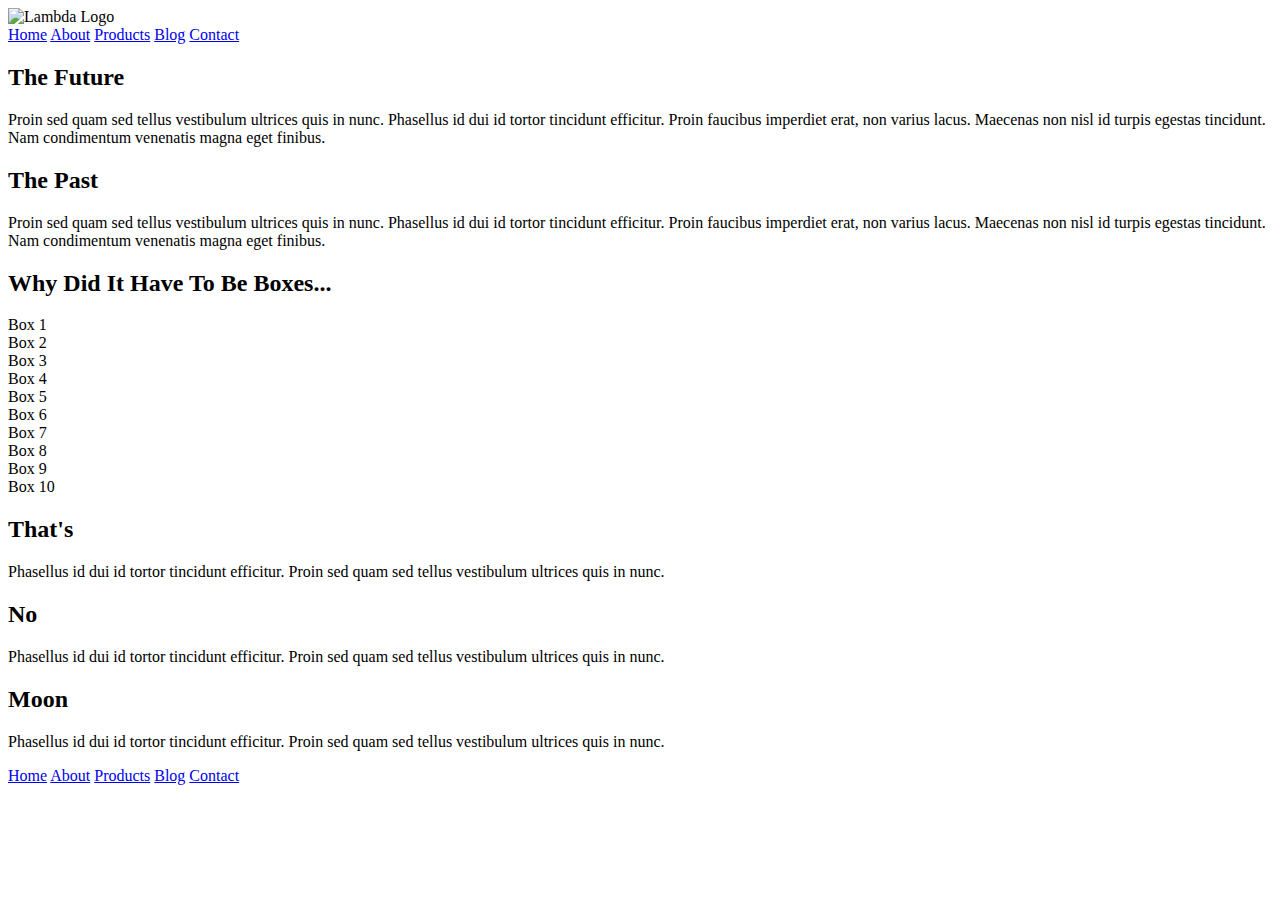
==== index.html @ 7431e356 "Basic Markup" ====
<!doctype html>

<html lang="en">
<head>
  <meta charset="utf-8">

  <title>Sprint Challenge - Home</title>

  <link href="https://fonts.googleapis.com/css?family=Roboto|Rubik" rel="stylesheet">
  <link rel="stylesheet" href="css/index.css">

</head>

<body>
    <div class="container">
        <header>
            <img src="img/lambda-black.png" alt="Lambda Logo">
                <nav>
                    <a href="index.html">Home</a>
                    <a href="about.html">About</a>
                    <a href="#">Products</a>
                    <a href="#">Blog</a>
                    <a href="#">Contact</a>
                </nav>
        </header>
   
        <section class="top-content">
            <div class="text-container">
                <h2>The Future</h2>
                <p>Proin sed quam sed tellus vestibulum ultrices quis in nunc. Phasellus id dui id tortor tincidunt efficitur. Proin faucibus imperdiet erat, non varius lacus. Maecenas non nisl id turpis egestas tincidunt. Nam condimentum venenatis magna eget finibus.</p>
            </div>
            <div class="text-container">
                <h2>The Past</h2>
                <p>Proin sed quam sed tellus vestibulum ultrices quis in nunc. Phasellus id dui id tortor tincidunt efficitur. Proin faucibus imperdiet erat, non varius lacus. Maecenas non nisl id turpis egestas tincidunt. Nam condimentum venenatis magna eget finibus.</p>
            </div>
        </section>
        
        <section class="middle-content">
        
            <h2>Why Did It Have To Be Boxes...</h2>
            
            <div class="boxes">
                <div class="box">Box 1</div>
                <div class="box">Box 2</div>
                <div class="box">Box 3</div>
                <div class="box">Box 4</div>
                <div class="box">Box 5</div>
                <div class="box">Box 6</div>
                <div class="box">Box 7</div>
                <div class="box">Box 8</div>
                <div class="box">Box 9</div>
                <div class="box">Box 10</div>
            </div>
        
        </section>

        <section class="bottom-content">

            <div class="text-container">
                <h2>That's</h2>
                <p>Phasellus id dui id tortor tincidunt efficitur. Proin sed quam sed tellus vestibulum ultrices quis in nunc.</p>
            </div>
            <div class="text-container">
                <h2>No</h2>
                <p>Phasellus id dui id tortor tincidunt efficitur. Proin sed quam sed tellus vestibulum ultrices quis in nunc.</p>
            </div>
            <div class="text-container">
                <h2>Moon</h2>
                <p>Phasellus id dui id tortor tincidunt efficitur. Proin sed quam sed tellus vestibulum ultrices quis in nunc.</p>
            </div>

        </section>
        
        <footer>
            <nav>
                <a href="#">Home</a>
                <a href="#">About</a>
                <a href="#">Products</a>
                <a href="#">Blog</a>
                <a href="#">Contact</a>
            </nav>
        </footer>
    </div><!-- container -->        
</body>
</html>
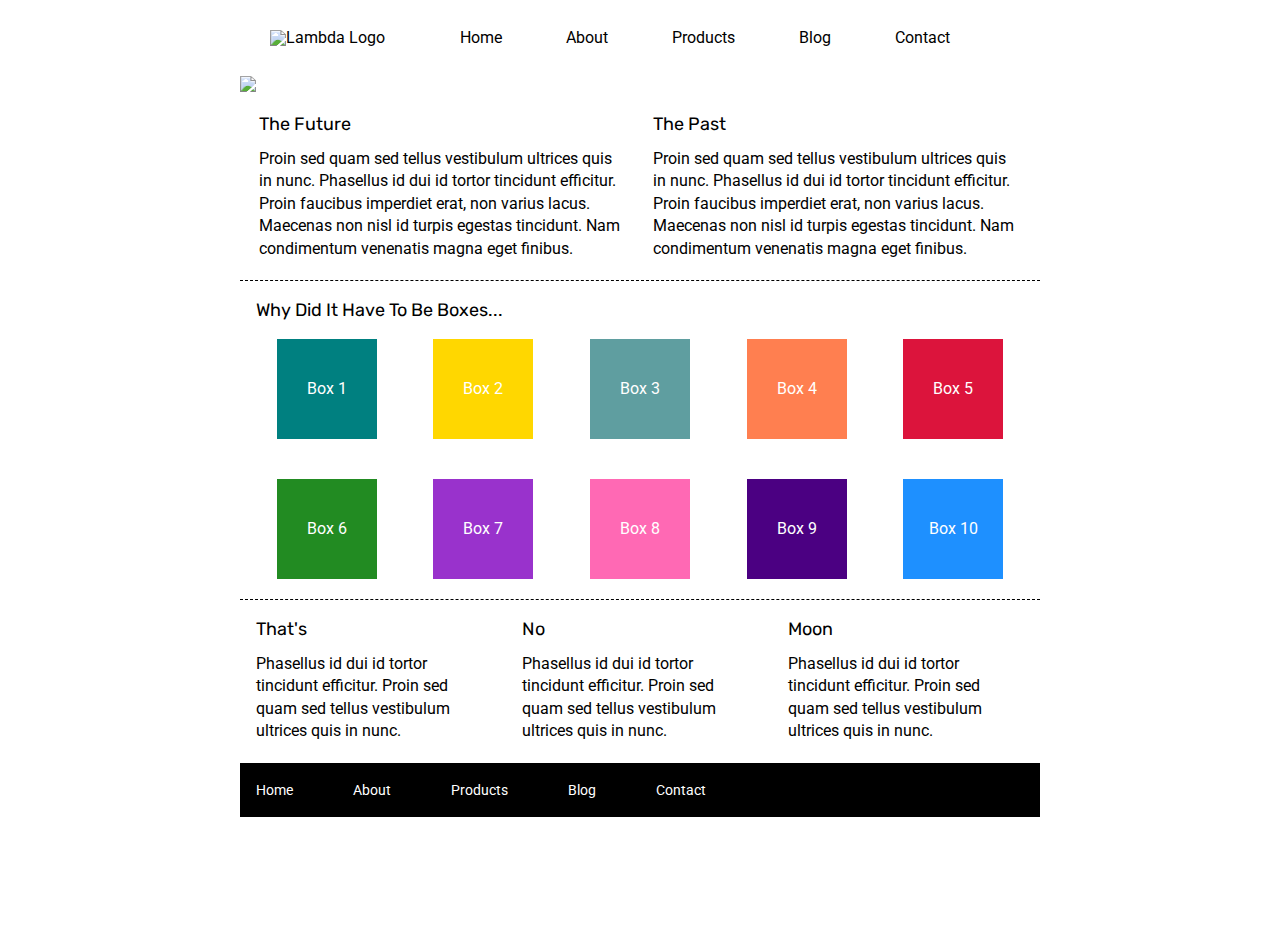
==== commit 5bf828f3: "First page complete" ====
--- a/index.html
+++ b/index.html
@@ -13,7 +13,7 @@
 
 <body>
     <div class="container">
-        <header>
+        <header class=index-head>
             <img src="img/lambda-black.png" alt="Lambda Logo">
                 <nav>
                     <a href="index.html">Home</a>
@@ -23,6 +23,8 @@
                     <a href="#">Contact</a>
                 </nav>
         </header>
+
+        <img class= jumbo src="img/jumbo.jpg">
    
         <section class="top-content">
             <div class="text-container">
@@ -40,16 +42,16 @@
             <h2>Why Did It Have To Be Boxes...</h2>
             
             <div class="boxes">
-                <div class="box">Box 1</div>
-                <div class="box">Box 2</div>
-                <div class="box">Box 3</div>
-                <div class="box">Box 4</div>
-                <div class="box">Box 5</div>
-                <div class="box">Box 6</div>
-                <div class="box">Box 7</div>
-                <div class="box">Box 8</div>
-                <div class="box">Box 9</div>
-                <div class="box">Box 10</div>
+                <div style=background:teal; class="box">Box 1</div>
+                <div style=background:gold; class="box">Box 2</div>
+                <div style=background:cadetblue; class="box">Box 3</div>
+                <div style=background:coral; class="box coral">Box 4</div>
+                <div style=background:crimson; class="box">Box 5</div>
+                <div style=background:forestgreen; class="box">Box 6</div>
+                <div style=background:darkorchid; class="box">Box 7</div>
+                <div style=background:hotpink; class="box 8">Box 8</div>
+                <div style=background:indigo; class="box">Box 9</div>
+                <div style=background:dodgerblue; class="box">Box 10</div>
             </div>
         
         </section>
--- a/css/index.css
+++ b/css/index.css
@@ -0,0 +1,168 @@
+/* http://meyerweb.com/eric/tools/css/reset/ 
+   v2.0 | 20110126
+   License: none (public domain)
+*/
+
+html, body, div, span, applet, object, iframe,
+h1, h2, h3, h4, h5, h6, p, blockquote, pre,
+a, abbr, acronym, address, big, cite, code,
+del, dfn, em, img, ins, kbd, q, s, samp,
+small, strike, strong, sub, sup, tt, var,
+b, u, i, center,
+dl, dt, dd, ol, ul, li,
+fieldset, form, label, legend,
+table, caption, tbody, tfoot, thead, tr, th, td,
+article, aside, canvas, details, embed, 
+figure, figcaption, footer, header, hgroup, 
+menu, nav, output, ruby, section, summary,
+time, mark, audio, video {
+	margin: 0;
+	padding: 0;
+	border: 0;
+	font-size: 100%;
+	font: inherit;
+	vertical-align: baseline;
+}
+/* HTML5 display-role reset for older browsers */
+article, aside, details, figcaption, figure, 
+footer, header, hgroup, menu, nav, section {
+	display: block;
+}
+body {
+	line-height: 1;
+}
+ol, ul {
+	list-style: none;
+}
+blockquote, q {
+	quotes: none;
+}
+blockquote:before, blockquote:after,
+q:before, q:after {
+	content: '';
+	content: none;
+}
+table {
+	border-collapse: collapse;
+	border-spacing: 0;
+}
+
+* {
+    box-sizing: border-box;
+}
+
+html, body {
+    height: 100%;
+    font-family: 'Roboto', sans-serif;
+}
+
+h1, h2, h3, h4, h5 {
+    font-size: 18px;
+    margin-bottom: 15px;
+    font-family: 'Rubik', sans-serif;
+}
+
+p {
+    line-height: 1.4;
+}
+
+.container {
+    width: 800px;
+    margin: 0 auto;
+}
+
+.index-head{
+    display: flex;
+    justify-content: space-between;
+    margin: 30px;
+    align-items: center;
+}
+
+.jumbo {
+    margin-bottom: 20px;
+}
+
+.city{
+    margin-left: 40px;
+}
+
+nav a {
+    text-decoration: none;
+    color: black;
+    margin-right: 60px;
+}
+
+.top-content {
+    display: flex;
+    flex-wrap: wrap;
+    justify-content: space-evenly;
+    margin-bottom: 20px;
+    border-bottom: 1px dashed black;
+}
+
+.top-content .text-container {
+    width: 48%;
+    padding: 0 1%;
+    padding-bottom: 20px;  
+}
+
+.middle-content {
+    margin-bottom: 20px;
+    border-bottom: 1px dashed black;
+}
+
+.middle-content h2 {
+    padding: 0 2%;
+    margin-bottom: 0;
+}
+
+.middle-content .boxes {
+    display: flex;
+    flex-wrap: wrap;
+    justify-content: space-evenly;
+}
+
+.middle-content .boxes .box {
+    width: 12.5%;
+    height: 100px;
+    background: black;
+    margin: 20px 2.5%;
+    color: white;
+    display: flex;
+    align-items: center;
+    justify-content: center;
+}
+
+.bottom-content {
+    display: flex;
+    margin: 0 2% 20px;
+    justify-content: space-around;
+}
+
+.bottom-content .text-container {
+    padding-right: 4%;
+}
+
+.bottom-content .text-container:last-child {
+    padding-right: 0;
+}
+
+footer {
+    width: 100%;
+    background: black;
+}
+
+footer nav {
+    width: 60%;
+    display: flex;
+    justify-content: space-between;
+    align-items: center;
+    padding: 20px 2%;
+    font-size: 14px;
+}
+
+footer nav a {
+    color: white;
+    text-decoration: none;
+}
+
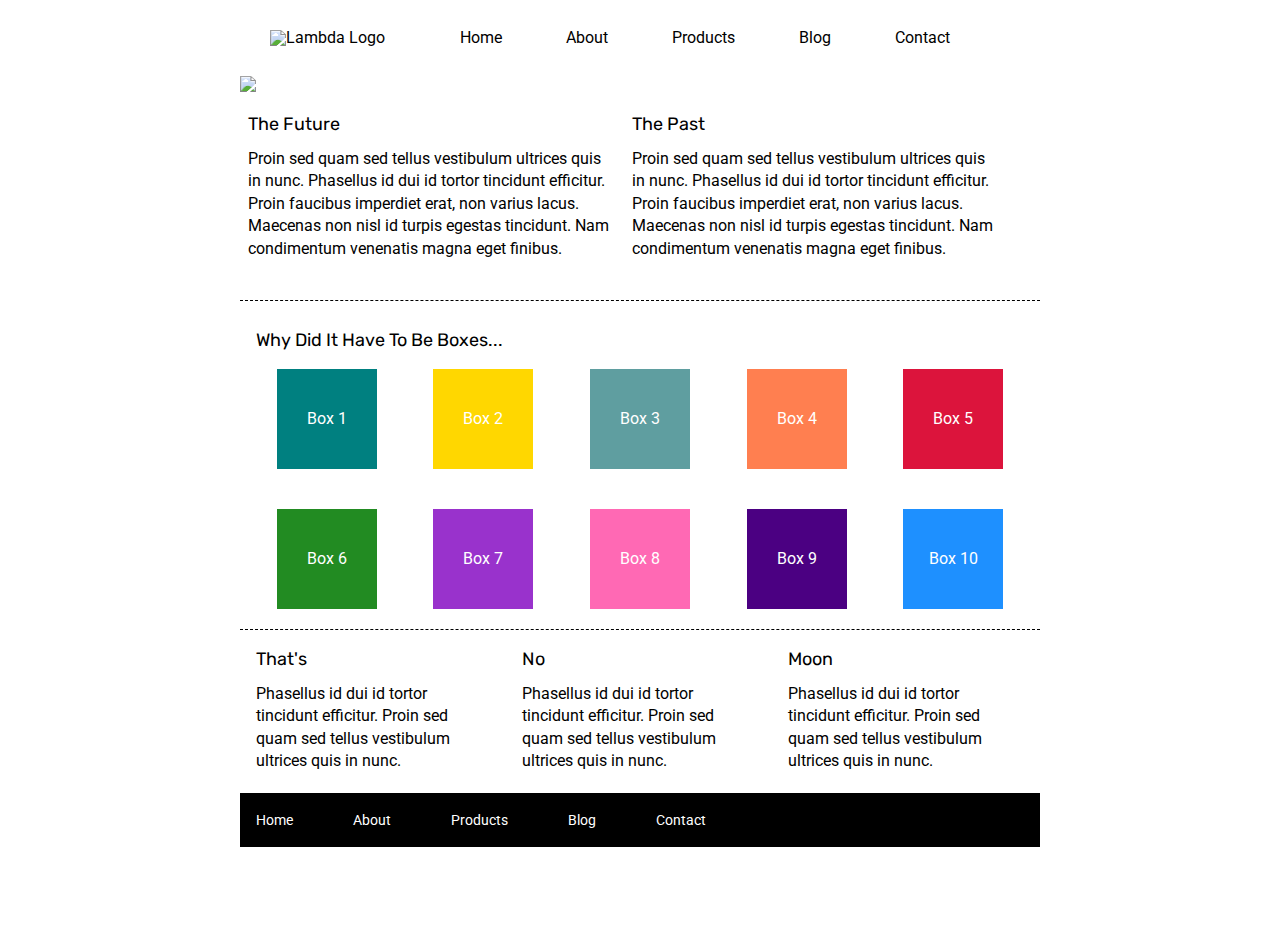
==== commit 323e7e51: "Self study questions" ====
--- a/index.html
+++ b/index.html
@@ -42,16 +42,16 @@
             <h2>Why Did It Have To Be Boxes...</h2>
             
             <div class="boxes">
-                <div style=background:teal; class="box">Box 1</div>
-                <div style=background:gold; class="box">Box 2</div>
-                <div style=background:cadetblue; class="box">Box 3</div>
-                <div style=background:coral; class="box coral">Box 4</div>
-                <div style=background:crimson; class="box">Box 5</div>
-                <div style=background:forestgreen; class="box">Box 6</div>
-                <div style=background:darkorchid; class="box">Box 7</div>
-                <div style=background:hotpink; class="box 8">Box 8</div>
-                <div style=background:indigo; class="box">Box 9</div>
-                <div style=background:dodgerblue; class="box">Box 10</div>
+                <div class="box box1">Box 1</div>
+                <div class="box box2">Box 2</div>
+                <div class="box box3">Box 3</div>
+                <div class="box box4">Box 4</div>
+                <div class="box box5">Box 5</div>
+                <div class="box box6">Box 6</div>
+                <div class="box box7">Box 7</div>
+                <div class="box box8">Box 8</div>
+                <div class="box box9">Box 9</div>
+                <div class="box box10">Box 10</div>
             </div>
         
         </section>
--- a/css/index.css
+++ b/css/index.css
@@ -83,7 +83,7 @@
 }
 
 .city{
-    margin-left: 40px;
+    margin-bottom: 20px;
 }
 
 nav a {
@@ -95,8 +95,9 @@
 .top-content {
     display: flex;
     flex-wrap: wrap;
-    justify-content: space-evenly;
-    margin-bottom: 20px;
+    /* justify-content: space-evenly; */
+    padding-bottom: 20px;
+    margin-bottom: 30px;
     border-bottom: 1px dashed black;
 }
 
@@ -133,6 +134,46 @@
     justify-content: center;
 }
 
+.middle-content .boxes .box.box1 {
+    background: teal;
+}
+
+.middle-content .boxes .box.box2 {
+    background: gold;
+}
+
+.middle-content .boxes .box.box3 {
+    background: cadetblue;
+}
+
+.middle-content .boxes .box.box4 {
+    background: coral;
+}
+
+.middle-content .boxes .box.box5 {
+    background: crimson;
+}
+
+.middle-content .boxes .box.box6 {
+    background: forestgreen;
+}
+
+.middle-content .boxes .box.box7 {
+    background: darkorchid;
+}
+
+.middle-content .boxes .box.box8 {
+    background: hotpink;
+}
+
+.middle-content .boxes .box.box9 {
+    background: indigo;
+}
+
+.middle-content .boxes .box.box10 {
+    background: dodgerblue;
+}
+
 .bottom-content {
     display: flex;
     margin: 0 2% 20px;
@@ -166,3 +207,5 @@
     text-decoration: none;
 }
 
+
+
